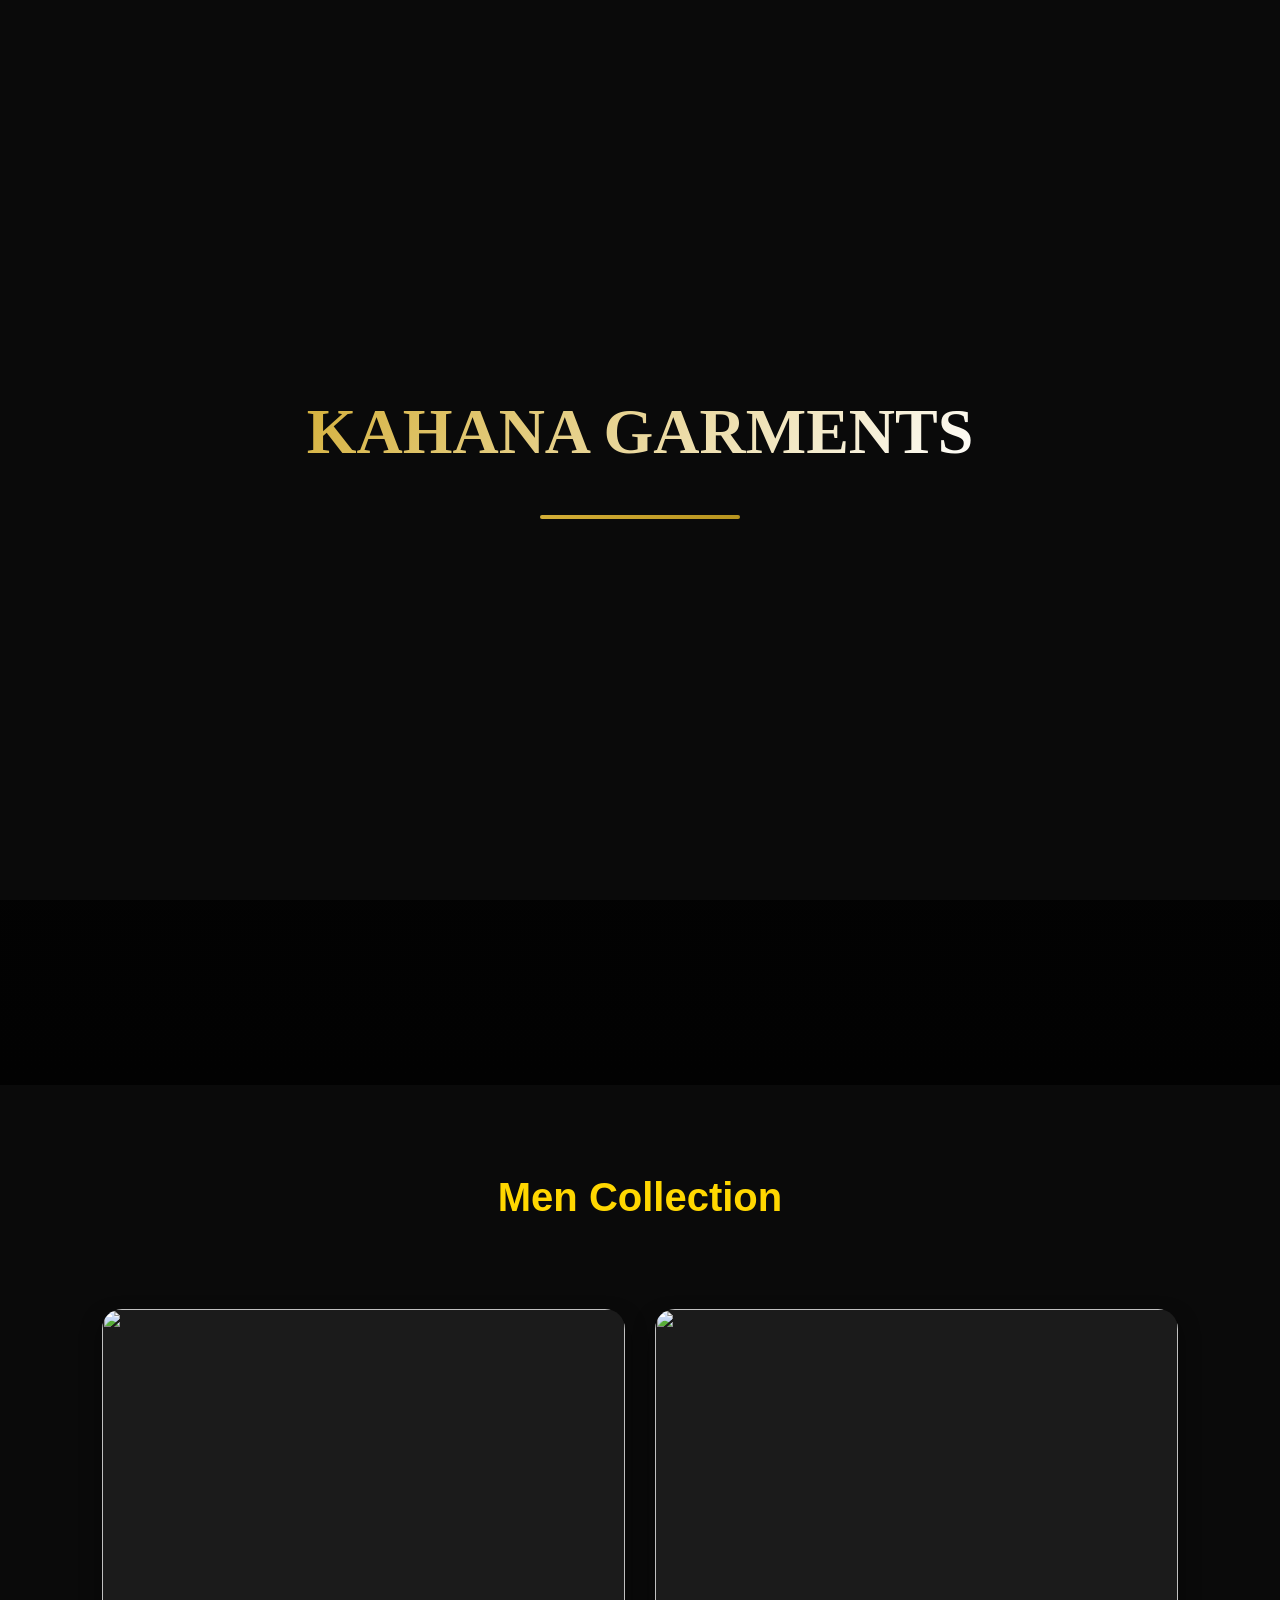
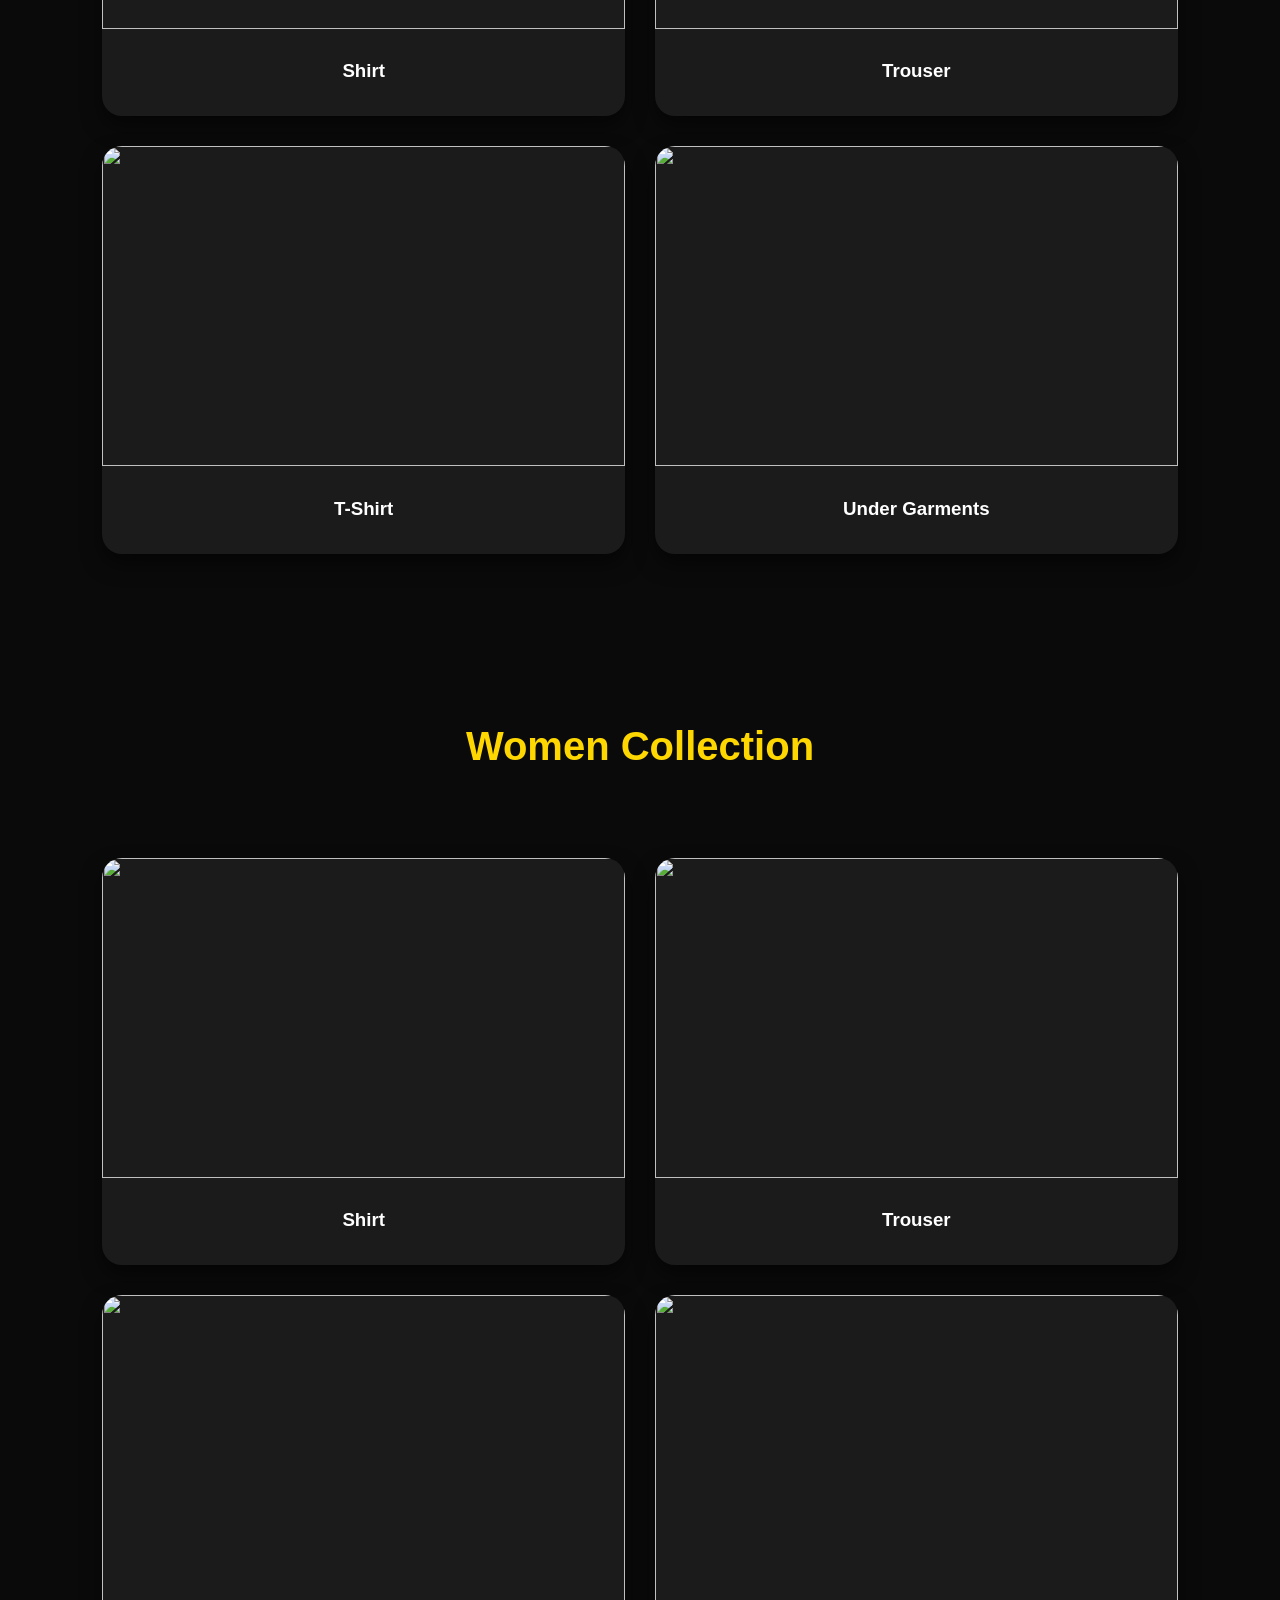
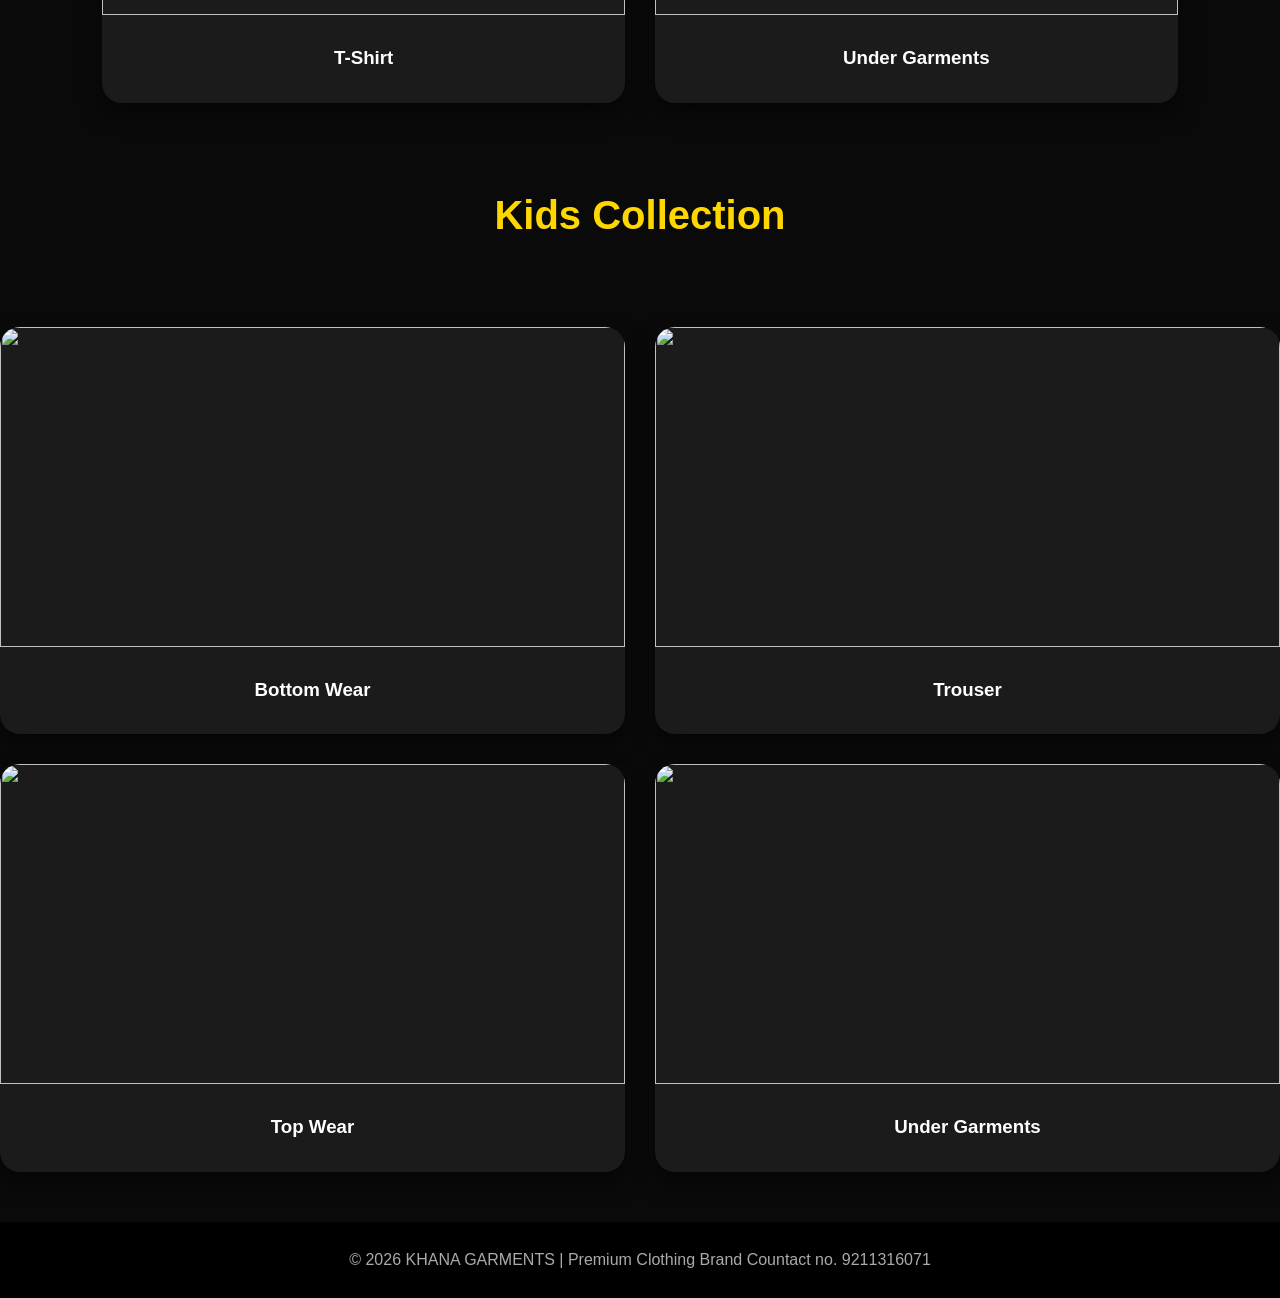
==== index.html @ f7c7c6df "Update index.html" ====
<!DOCTYPE html>
<html>
<head>
    <title>Dark Premium Fashion Store</title>
    <link rel="stylesheet" href="style.css">
</head>
<body>
    <div class="loader">
        <div class="loader-content">
            <div class="loader-logo">KAHANA GARMENTS</div>
            <div class="loader-bar">
                <div class="loader-progress"></div>
            </div>
        </div>
    </div>
    <header class="header">
        <div class="logo">KHANA GARMENTS</div>
        <nav>
            <a href="#">Home</a>
            <a href="#">Kids</a>
            <a href="#" onclick="scrollToMenProducts()">Men</a>
            <a href="#" onclick="scrollToWomenProducts()">Women</a>
            <a href="#" onclick="scrollTofooter()">Contact</a>
        </nav>
    </header>
    
    <section class="hero">
        <h1>Dark Premium Fashion</h1>
        <p>Modern Style • Luxury Feel • Trending Collection</p>
        <button onclick="scrollToMenProducts()">Shop Now</button>
    </section>
    
    <section class="Men products" id="Men products">
        <h2 class="title">Men Collection</h2>
        
        <div class="grid">
            
            <div class="mencard">
                <div class="card">
                    <a href="menproduct.html"><img src="https://images.unsplash.com/photo-1515886657613-9f3515b0c78f"></a>
                    <div class="card-content">
                        <h3>Shirt</h3>
                    </div>
                </div>

                <div class="card">
                    <img src="https://images.unsplash.com/photo-1496747611176-843222e1e57c">
                    <div class="card-content">
                        <h3>T-Shirt</h3>
                    </div>
                </div>
            </div>
            <div class="mencard">
                <div class="card">
                    <img src="https://images.unsplash.com/photo-1521572267360-ee0c2909d518">
                    <div class="card-content">
                        <h3>Trouser</h3>
                    </div>
                </div>

                <div class="card">
                    <img src="https://images.unsplash.com/photo-1541099649105-f69ad21f3246">
                    <div class="card-content">
                        <h3>Under Garments</h3>
                    </div>
                </div>
            </div>
        </div>
    </section>

    <section class="Women products" id="Women products">
        <h2 class="title">Women Collection</h2>
        
        <div class="grid">
            
            <div class="mencard">
                <div class="card">
                    <a href="men t-shirt.html"><img src="https://images.unsplash.com/photo-1515886657613-9f3515b0c78f"></a>
                    <div class="card-content">
                        <h3>Shirt</h3>
                    </div>
                </div>

                <div class="card">
                    <img src="https://images.unsplash.com/photo-1496747611176-843222e1e57c">
                    <div class="card-content">
                        <h3>T-Shirt</h3>
                    </div>
                </div>
            </div>
            <div class="mencard">
                <div class="card">
                    <img src="https://images.unsplash.com/photo-1521572267360-ee0c2909d518">
                    <div class="card-content">
                        <h3>Trouser</h3>
                    </div>
                </div>

                <div class="card">
                    <img src="https://images.unsplash.com/photo-1541099649105-f69ad21f3246">
                    <div class="card-content">
                        <h3>Under Garments</h3>
                    </div>
                </div>
            </div>
        </div>
    </section>
    <section class="Kids Products" id="Kids Products">
        <h2 class="title">Kids Collection</h2>
            
        <div class="grid">
            <div class="mencard">
                <div class="card">
                    <a href="men t-shirt.html">
                        <img src="https://images.unsplash.com/photo-1515886657613-9f3515b0c78f"></a>
                    <div class="card-content">
                        <h3>Bottom Wear</h3>
                    </div>
                </div>

                <div class="card">
                    <img src="https://images.unsplash.com/photo-1496747611176-843222e1e57c">
                    <div class="card-content">
                        <h3>Top Wear</h3>
                    </div>
                </div>
            </div>
            <div class="mencard">
                <div class="card">
                    <img src="https://images.unsplash.com/photo-1521572267360-ee0c2909d518">
                    <div class="card-content">
                        <h3>Trouser</h3>
                    </div>
                </div>

                <div class="card">
                    <img src="https://images.unsplash.com/photo-1541099649105-f69ad21f3246">
                    <div class="card-content">
                        <h3>Under Garments</h3>
                    </div>
                </div>
            </div>
        </div>
    </section>
    <footer class="footer" id="footer">
            © 2026 KHANA GARMENTS | Premium Clothing Brand Countact no. 9211316071
    </footer>
    <script src="script.js"></script>
</body>
</html>
---- style.css ----
*{
    margin:0;
    padding:0;
    box-sizing:border-box;
    font-family: 'Segoe UI', sans-serif;
}

body{
    background:#0f0f0f;
    color:#fff;
    overflow-x:hidden;
}

:root {
    /* Dark Mode */
    --bg-primary: #0a0a0a;
    --bg-secondary: #1a1a1a;
    --bg-tertiary: #2a2a2a;
    --text-primary: #ffffff;
    --text-secondary: #b0b0b0;
    --accent-gold: #d4af37;
    --accent-gold-dark: #b8941f;
    --glass-bg: rgba(255, 255, 255, 0.05);
    --glass-border: rgba(255, 255, 255, 0.1);
    --shadow: 0 25px 50px -12px rgba(0, 0, 0, 0.5);
    --shadow-hover: 0 35px 60px -12px rgba(0, 0, 0, 0.7);

    /* Light Mode */
    /* --bg-primary-light: #ffffff;
        --bg-secondary-light: #f8f9fa;
        --text-primary-light: #0a0a0a;
        --text-secondary-light: #6c757d; */
}

body {
    background: #0f0f0f;
    color: #fff;
    overflow-x: hidden;
    font-family: 'Inter', sans-serif;
    line-height: 1.6;
    color: var(--text-primary);
    background: var(--bg-primary);
    overflow-x: hidden;
    scroll-behavior: smooth;
}

.loader {
    position: fixed;
    top: 0;
    left: 0;
    width: 100%;
    height: 100%;
    background: var(--bg-primary);
    display: flex;
    align-items: center;
    justify-content: center;
    z-index: 9999;
    transition: opacity 0.5s ease;
}

.loader-content {
    text-align: center;
}

.loader-logo {
    font-family: 'Playfair Display', serif;
    font-size: clamp(2rem, 5vw, 4rem);
    font-weight: 800;
    background: linear-gradient(135deg, var(--accent-gold), #ffffff);
    background-clip: text;
    -webkit-background-clip: text;
    -webkit-text-fill-color: transparent;
    margin-bottom: 2rem;
    animation: glow 2s ease-in-out infinite alternate;
}

.loader-bar {
    width: 200px;
    height: 4px;
    background: var(--glass-bg);
    margin: 0 auto;
    border-radius: 2px;
    overflow: hidden;
}

.loader-progress {
    height: 100%;
    background: linear-gradient(90deg, var(--accent-gold), var(--accent-gold-dark));
    width: 0%;
    animation: load 2s ease-in-out forwards;
}

@keyframes glow {
    from {
        filter: drop-shadow(0 0 10px var(--accent-gold));
    }

    to {
        filter: drop-shadow(0 0 20px var(--accent-gold));
    }
}

@keyframes load {
    to {
        width: 100%;
    }
}

/* Header */
header{
    background:rgba(0,0,0,0.8);
    padding:20px 8%;
    display:flex;
    justify-content:space-between;
    align-items:center;
    position:sticky;
    top:0;
    z-index:1000;
    backdrop-filter: blur(10px);
}

.header{
    display: flex;
    justify-content: space-between;
}
.logo{
    font-size:28px;
    font-weight:bold;
    color:#ffd700;
    letter-spacing:2px;
    display: block;
}

nav a{
    color:#fff;
    text-decoration:none;
    margin-left:25px;
    transition:0.3s;
    font-size:17px;
    display: inline-flex;
}

nav a:hover{
    color:#ffd700;
}

/* Hero */
.hero{
    height:1000px;
    background:linear-gradient(rgba(0,0,0,.6),rgba(0,0,0,.8)),
    url('https://images.unsplash.com/photo-1515886657613-9f3515b0c78f?auto=format&fit=crop&w=1400&q=80') center/cover;
    display:flex;
    justify-content:center;
    align-items:center;
    text-align:center;
    flex-direction:column;
    animation:zoomBg 10s infinite alternate;
}

@keyframes zoomBg{
    from{background-size:100%;}
    to{background-size:110%;}
}

.hero h1{
    font-size:65px;
    color:#ffd700;
    animation:fadeDown 1.2s ease;
}

.hero p{
    margin-top:15px;
    font-size:22px;
    color:#ddd;
    animation:fadeUp 1.5s ease;
}

.hero button{
    margin-top:30px;
    padding:15px 35px;
    border:none;
    background:#ffd700;
    color:#000;
    font-size:18px;
    cursor:pointer;
    border-radius:30px;
    transition:0.3s;
}

.hero button:hover{
    transform:scale(1.08);
    background:#fff;
}

@keyframes fadeDown{
    from{opacity:0; transform:translateY(-50px);}
    to{opacity:1; transform:translateY(0);}
}

@keyframes fadeUp{
    from{opacity:0; transform:translateY(50px);}
    to{opacity:1; transform:translateY(0);}
}

/* Products */
.products{
    padding:80px 8%;
}

.title{
    text-align:center;
    font-size:40px;
    margin-bottom:50px;
    color:#ffd700;
}

.grid{
    display:grid;
    grid-template-columns:repeat(auto-fit,minmax(130px,1fr));
    gap:30px 30px;
}
.mencard{
    width: 100%;
}

.card{
    background:#1b1b1b;
    border-radius:20px;
    overflow:hidden;
    transition:0.4s;
    box-shadow:0 10px 20px rgba(0,0,0,.5);
    margin-top: 30px;
    width:100%;
}

.card:hover{
    transform:translateY(-12px);
}

.card img{
    width:100%;
    height:320px;
    object-fit:cover;
}

.card-content{
    padding:20px;
    text-align:center;
}

.card-content h3{
    margin-bottom:10px;
}

.price{
    color:#ffd700;
    font-size:22px;
    margin-bottom:15px;
}

.card button{
    padding:10px 25px;
    border:none;
    background:#ffd700;
    color:#000;
    cursor:pointer;
    border-radius:25px;
    transition:0.3s;
}

.card button:hover{
    background:#fff;
}

/* Footer */
footer{
    background:#000;
    padding:25px;
    text-align:center;
    margin-top:50px;
    color:#aaa;
}
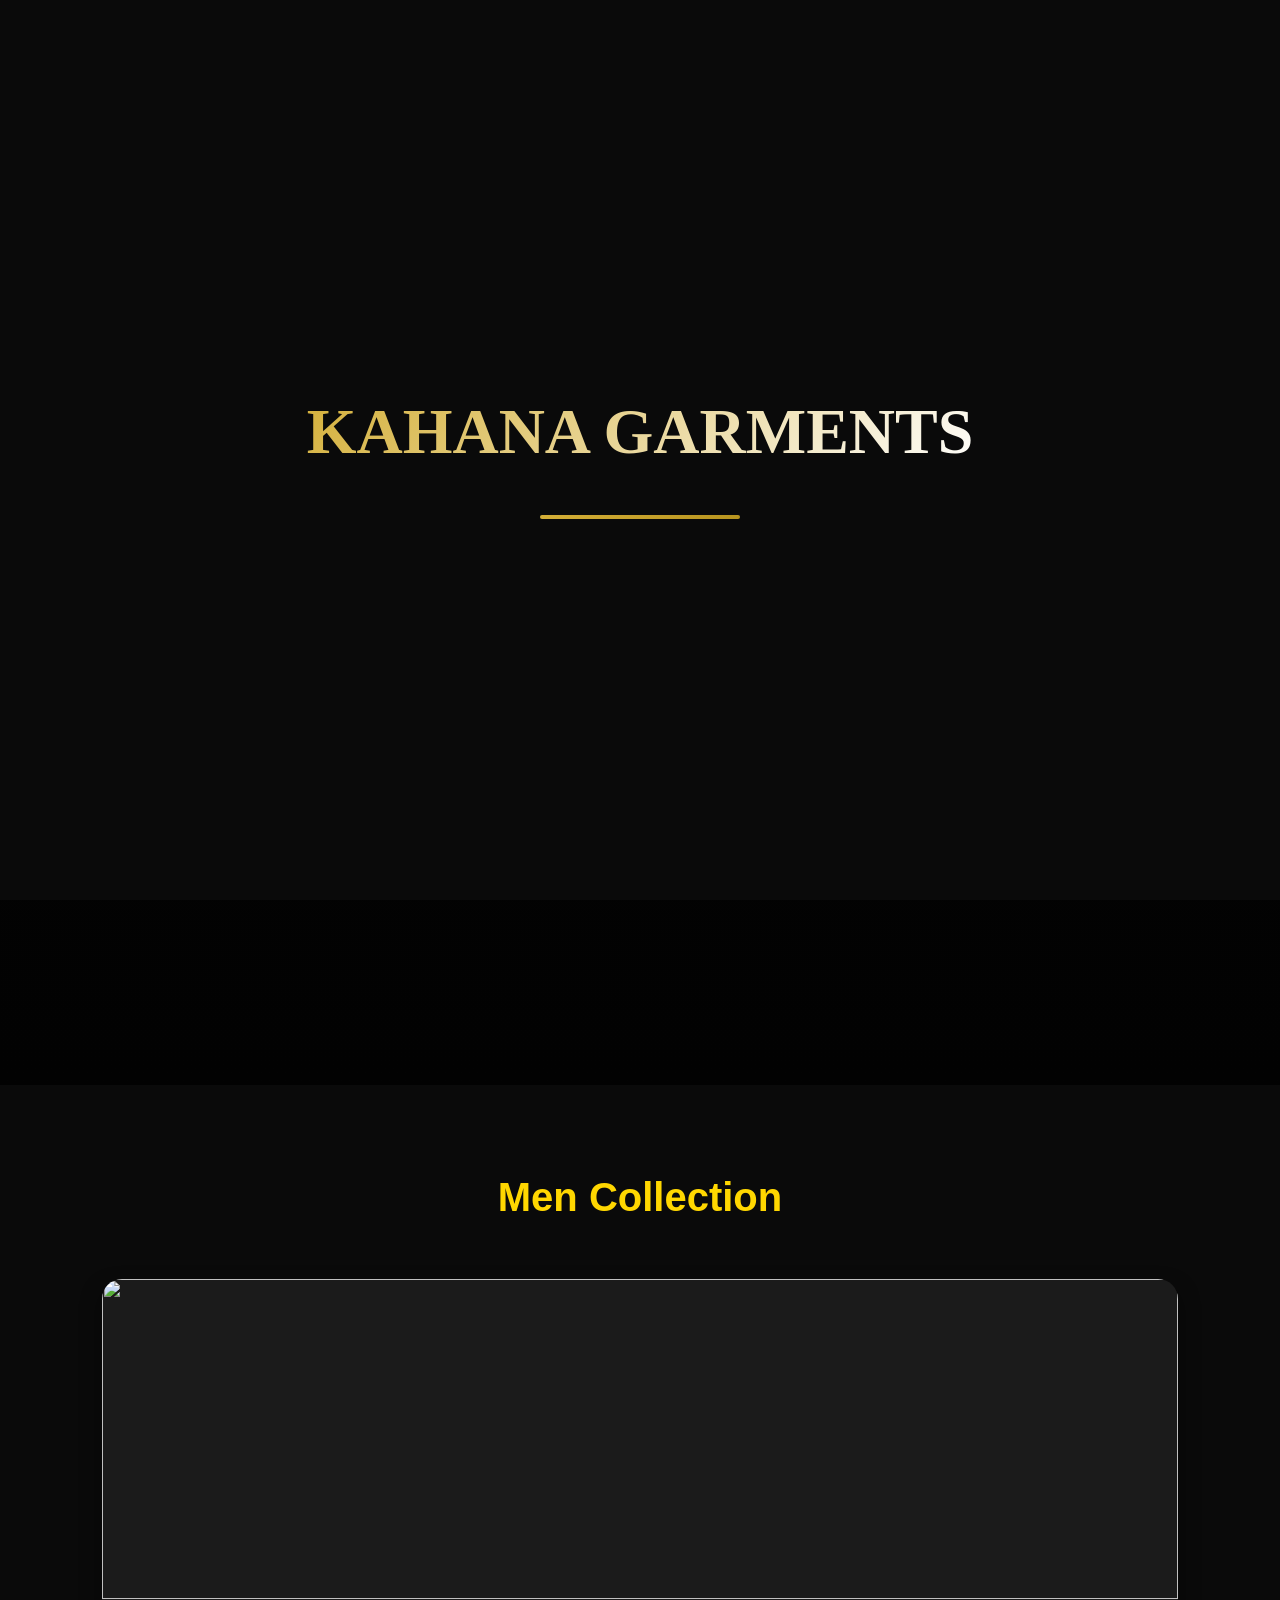
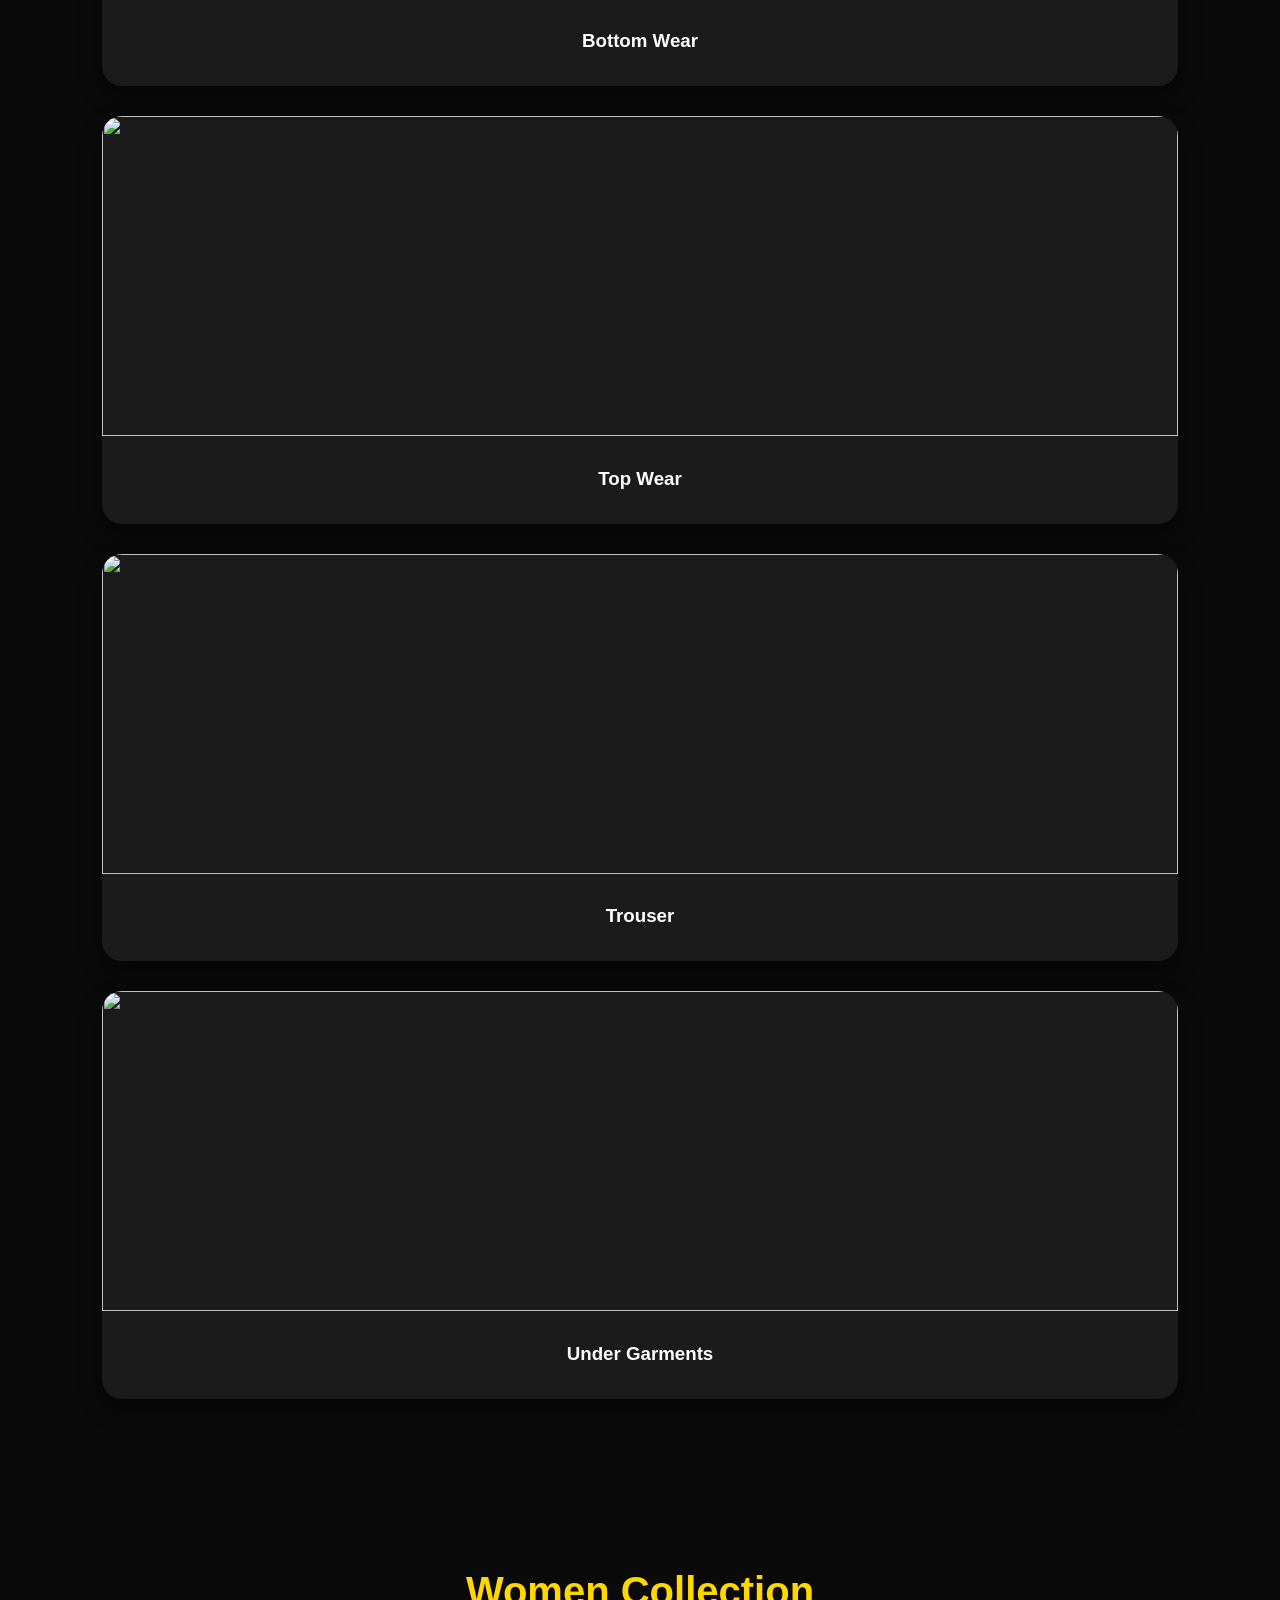
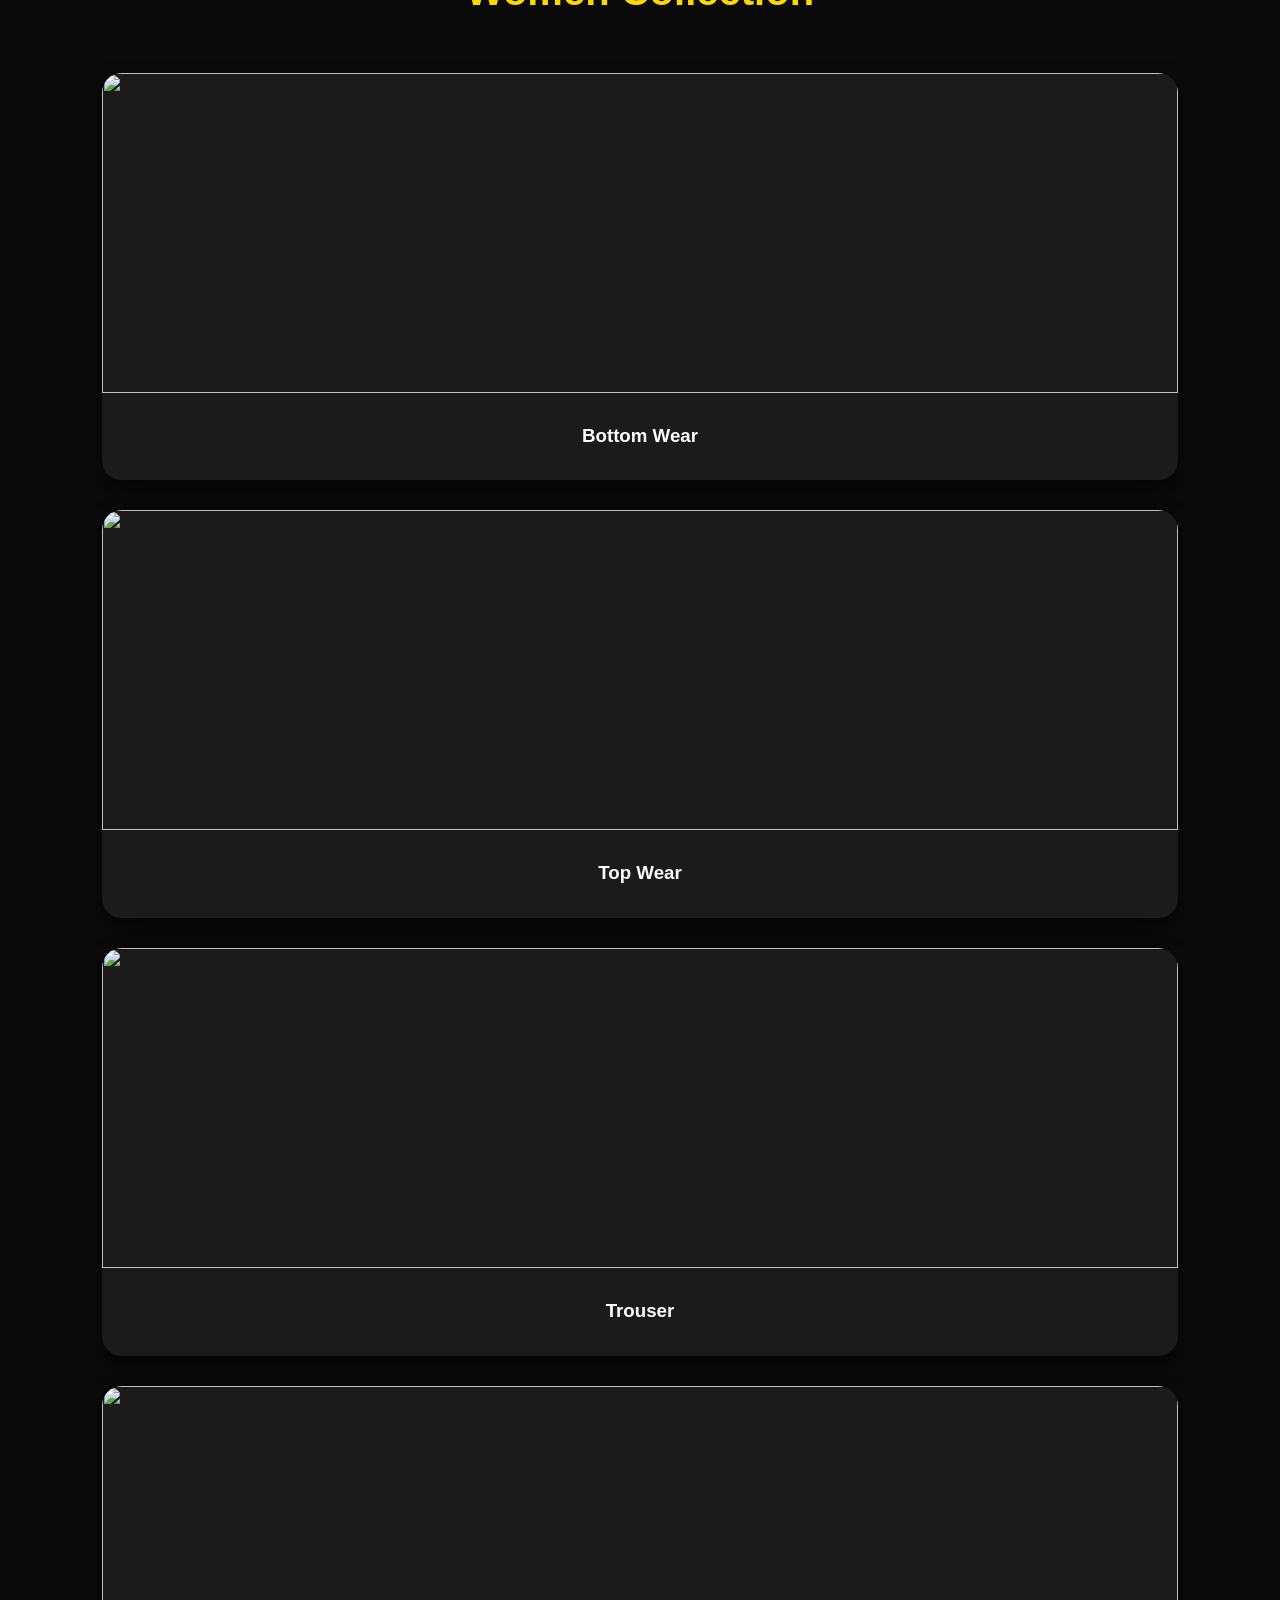
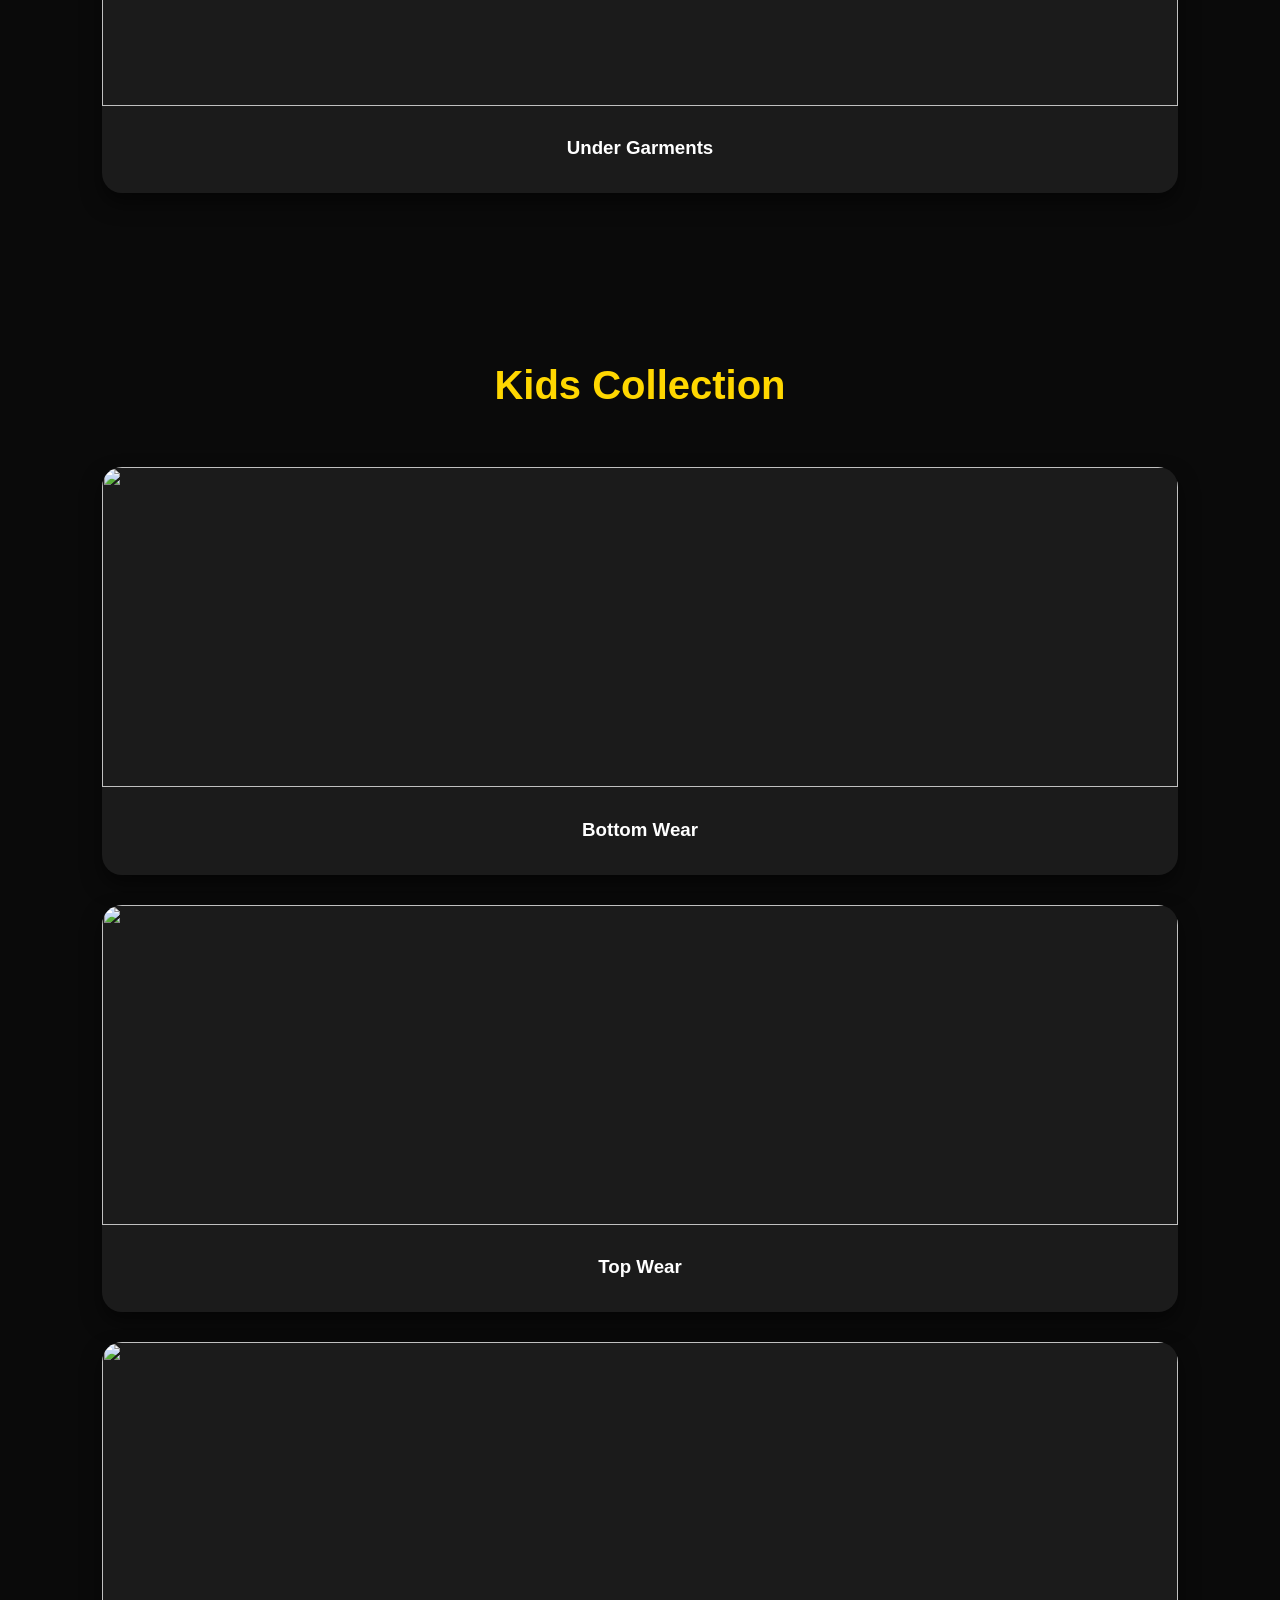
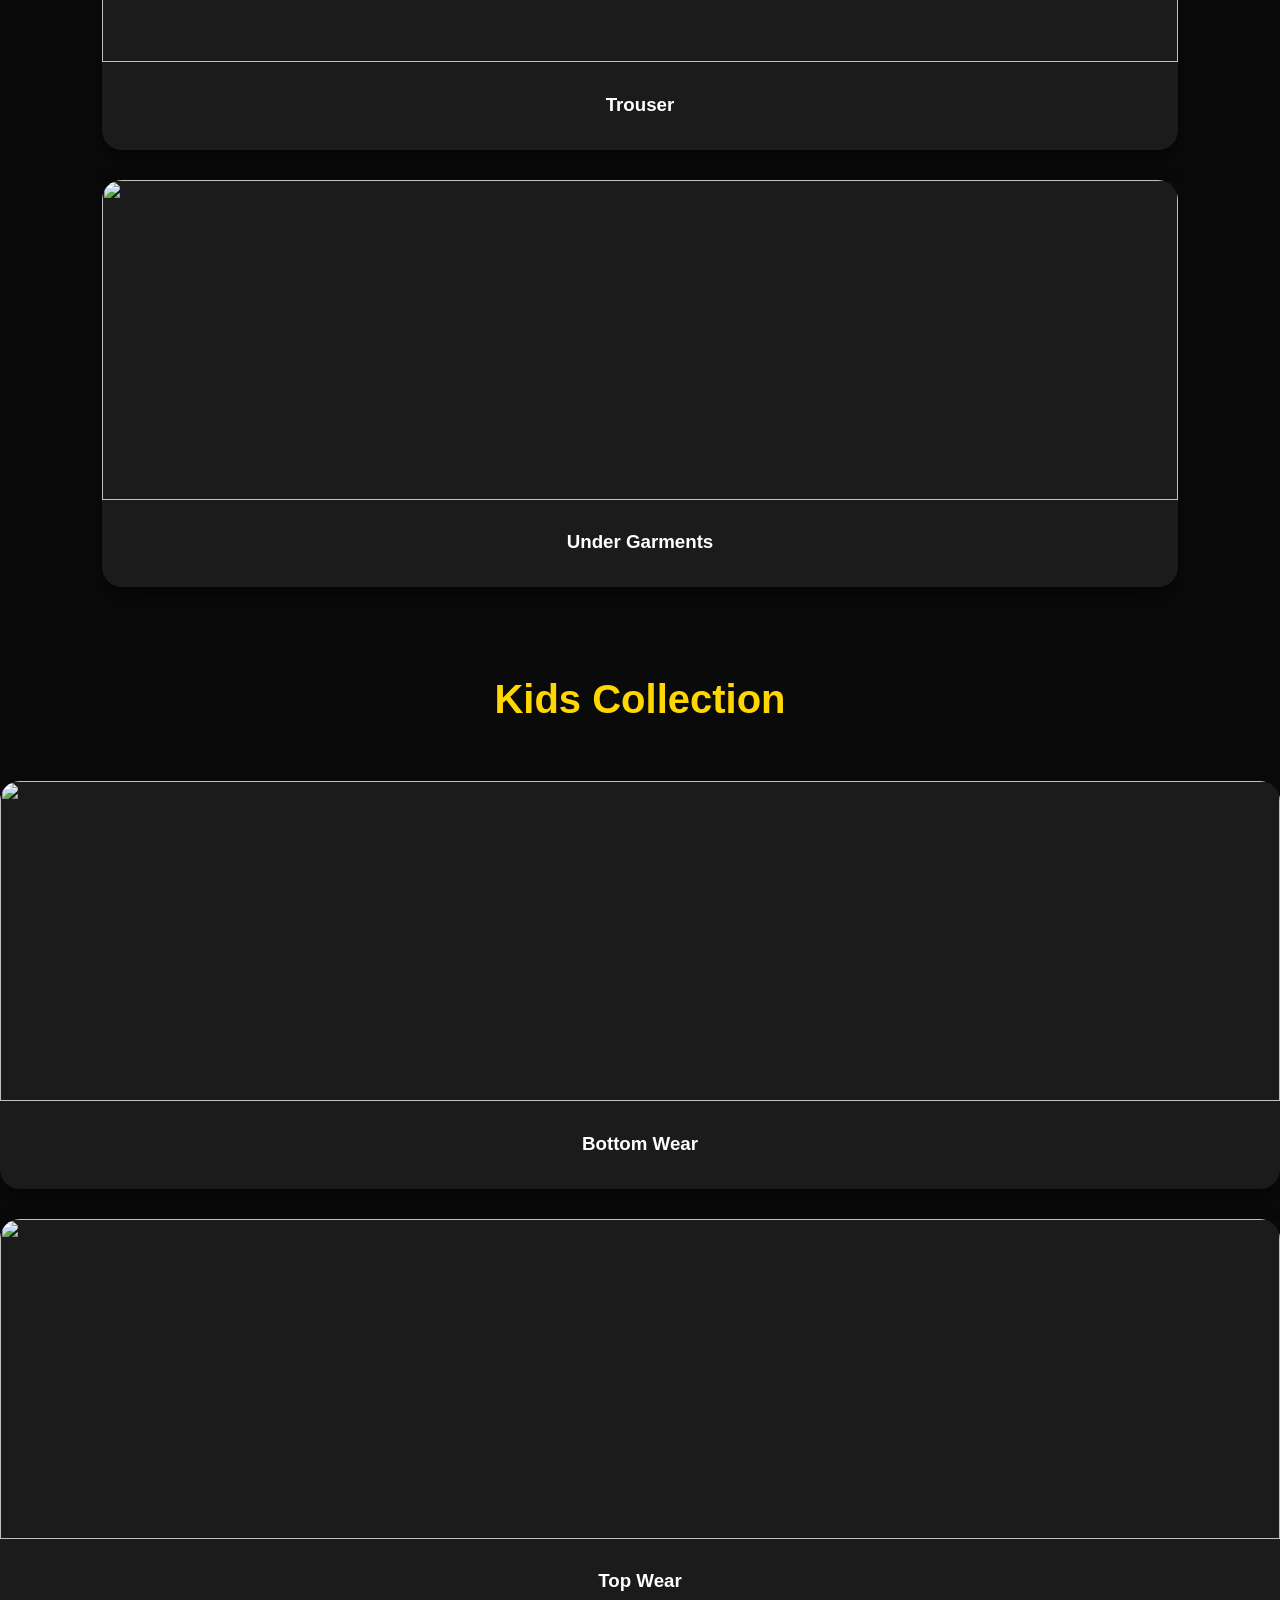
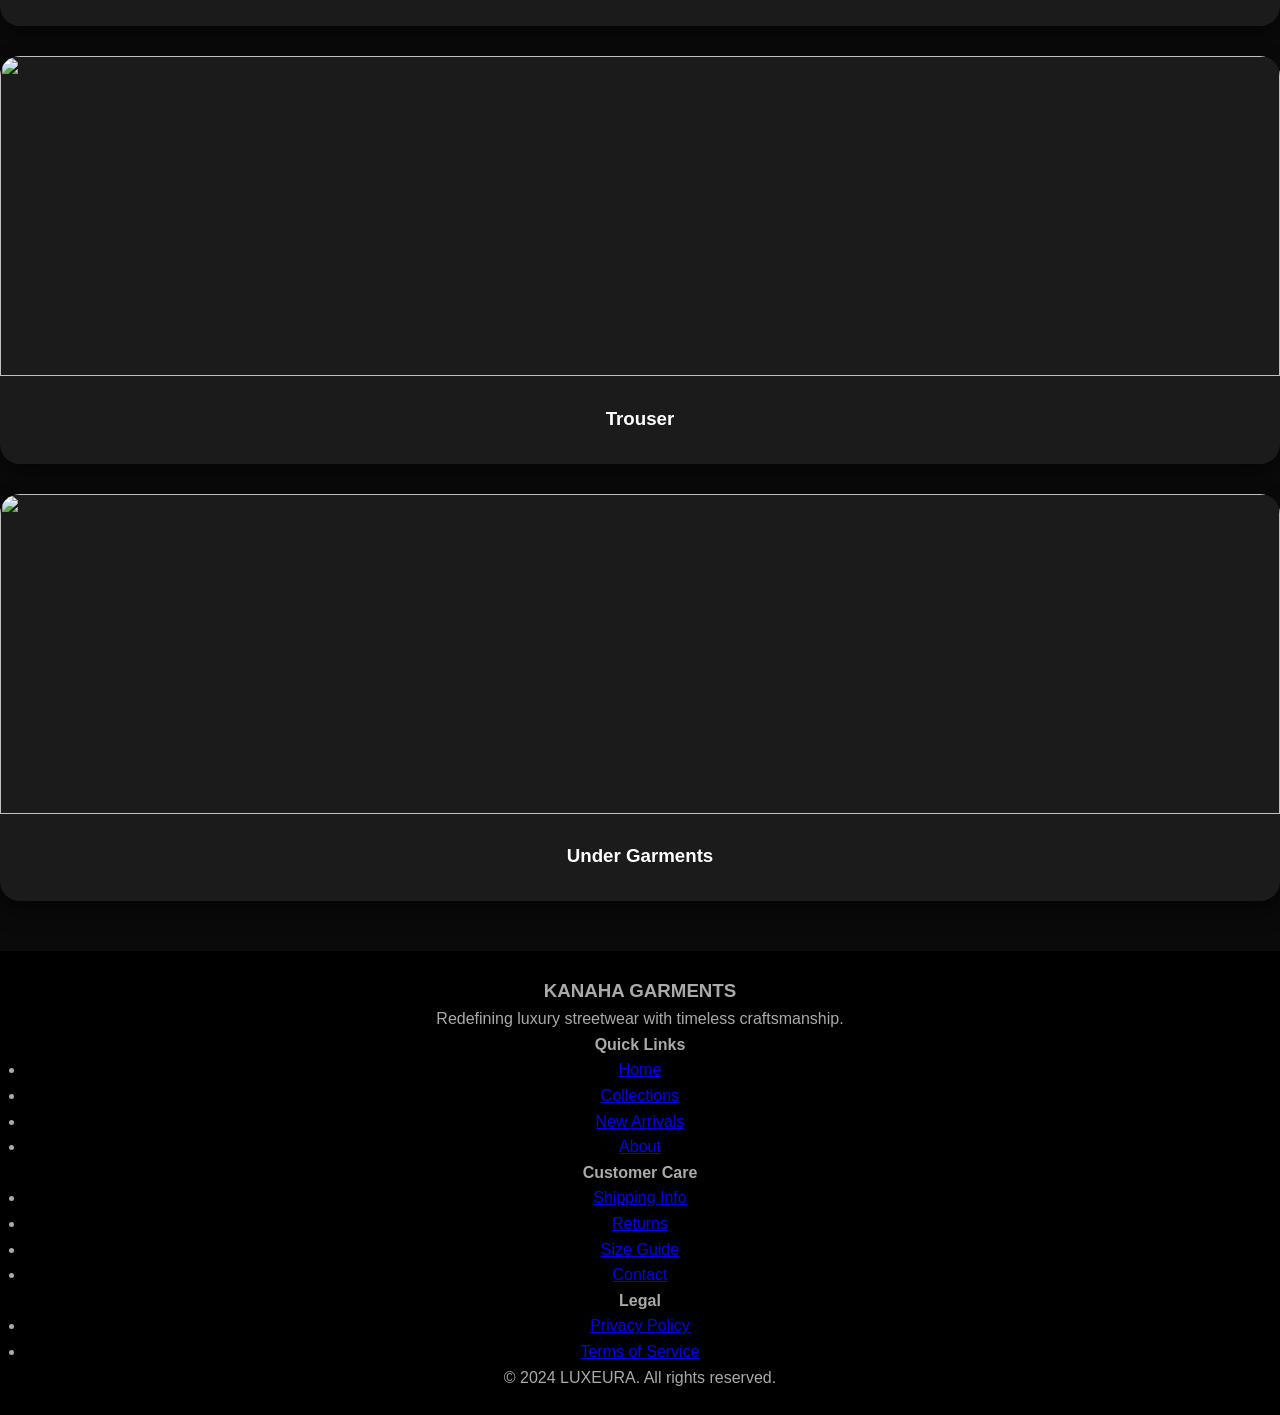
==== commit 74284010: "Refactor HTML structure and update content" ====
--- a/index.html
+++ b/index.html
@@ -16,11 +16,11 @@
     <header class="header">
         <div class="logo">KHANA GARMENTS</div>
         <nav>
-            <a href="#">Home</a>
-            <a href="#">Kids</a>
-            <a href="#" onclick="scrollToMenProducts()">Men</a>
-            <a href="#" onclick="scrollToWomenProducts()">Women</a>
-            <a href="#" onclick="scrollTofooter()">Contact</a>
+            <a href="#Home">Home</a>
+            <a href="#Men" onclick="scrollToMenProducts()">Men</a>
+            <a href="#Women" onclick="scrollToWomenProducts()">Women</a>
+            <a href="#Kids" onclick="scrollToKidsProducts()">Kids</a>
+            <a href="#Contact" onclick="">Contact</a>
         </nav>
     </header>
     
@@ -29,40 +29,35 @@
         <p>Modern Style • Luxury Feel • Trending Collection</p>
         <button onclick="scrollToMenProducts()">Shop Now</button>
     </section>
-    
-    <section class="Men products" id="Men products">
+
+        <section class="Men products" id="Men products">
         <h2 class="title">Men Collection</h2>
-        
-        <div class="grid">
-            
-            <div class="mencard">
-                <div class="card">
-                    <a href="menproduct.html"><img src="https://images.unsplash.com/photo-1515886657613-9f3515b0c78f"></a>
-                    <div class="card-content">
-                        <h3>Shirt</h3>
-                    </div>
-                </div>
-
-                <div class="card">
-                    <img src="https://images.unsplash.com/photo-1496747611176-843222e1e57c">
-                    <div class="card-content">
-                        <h3>T-Shirt</h3>
-                    </div>
-                </div>
-            </div>
-            <div class="mencard">
-                <div class="card">
-                    <img src="https://images.unsplash.com/photo-1521572267360-ee0c2909d518">
-                    <div class="card-content">
-                        <h3>Trouser</h3>
-                    </div>
-                </div>
-
-                <div class="card">
-                    <img src="https://images.unsplash.com/photo-1541099649105-f69ad21f3246">
-                    <div class="card-content">
-                        <h3>Under Garments</h3>
-                    </div>
+
+        <div class="mencard">
+            <div class="card">
+                <a href="menproduct.html"><img src="https://images.unsplash.com/photo-1515886657613-9f3515b0c78f"></a>
+                <div class="card-content">
+                    <h3>Bottom Wear</h3>
+                </div>
+            </div>
+
+            <div class="card">
+                <img src="https://images.unsplash.com/photo-1496747611176-843222e1e57c">
+                <div class="card-content">
+                    <h3>Top Wear</h3>
+                </div>
+            </div>
+            <div class="card">
+                <img src="https://images.unsplash.com/photo-1521572267360-ee0c2909d518">
+                <div class="card-content">
+                    <h3>Trouser</h3>
+                </div>
+            </div>
+
+            <div class="card">
+                <img src="https://images.unsplash.com/photo-1541099649105-f69ad21f3246">
+                <div class="card-content">
+                    <h3>Under Garments</h3>
                 </div>
             </div>
         </div>
@@ -70,80 +65,145 @@
 
     <section class="Women products" id="Women products">
         <h2 class="title">Women Collection</h2>
-        
-        <div class="grid">
-            
-            <div class="mencard">
-                <div class="card">
-                    <a href="men t-shirt.html"><img src="https://images.unsplash.com/photo-1515886657613-9f3515b0c78f"></a>
-                    <div class="card-content">
-                        <h3>Shirt</h3>
-                    </div>
-                </div>
-
-                <div class="card">
-                    <img src="https://images.unsplash.com/photo-1496747611176-843222e1e57c">
-                    <div class="card-content">
-                        <h3>T-Shirt</h3>
-                    </div>
-                </div>
-            </div>
-            <div class="mencard">
-                <div class="card">
-                    <img src="https://images.unsplash.com/photo-1521572267360-ee0c2909d518">
-                    <div class="card-content">
-                        <h3>Trouser</h3>
-                    </div>
-                </div>
-
-                <div class="card">
-                    <img src="https://images.unsplash.com/photo-1541099649105-f69ad21f3246">
-                    <div class="card-content">
-                        <h3>Under Garments</h3>
-                    </div>
-                </div>
-            </div>
-        </div>
-    </section>
+
+        <div class="mencard">
+            <div class="card">
+                <a href="men t-shirt.html"><img src="https://images.unsplash.com/photo-1515886657613-9f3515b0c78f"></a>
+                <div class="card-content">
+                    <h3>Bottom Wear</h3>
+                </div>
+            </div>
+
+            <div class="card">
+                <img src="https://images.unsplash.com/photo-1496747611176-843222e1e57c">
+                <div class="card-content">
+                    <h3>Top Wear</h3>
+                </div>
+            </div>
+            <div class="card">
+                <img src="https://images.unsplash.com/photo-1521572267360-ee0c2909d518">
+                <div class="card-content">
+                    <h3>Trouser</h3>
+                </div>
+            </div>
+
+            <div class="card">
+                <img src="https://images.unsplash.com/photo-1541099649105-f69ad21f3246">
+                <div class="card-content">
+                    <h3>Under Garments</h3>
+                </div>
+            </div>
+        </div>
+    </section>
+
+    <section class="Kids products" id="Kids products">
+        <h2 class="title">Kids Collection</h2>
+
+        <div class="mencard">
+            <div class="card">
+                <a href="men t-shirt.html"><img src="https://images.unsplash.com/photo-1515886657613-9f3515b0c78f"></a>
+                <div class="card-content">
+                    <h3>Bottom Wear</h3>
+                </div>
+            </div>
+
+            <div class="card">
+                <img src="https://images.unsplash.com/photo-1496747611176-843222e1e57c">
+                <div class="card-content">
+                    <h3>Top Wear</h3>
+                </div>
+            </div>
+            <div class="card">
+                <img src="https://images.unsplash.com/photo-1521572267360-ee0c2909d518">
+                <div class="card-content">
+                    <h3>Trouser</h3>
+                </div>
+            </div>
+
+            <div class="card">
+                <img src="https://images.unsplash.com/photo-1541099649105-f69ad21f3246">
+                <div class="card-content">
+                    <h3>Under Garments</h3>
+                </div>
+            </div>
+        </div>
+    </section>
+
     <section class="Kids Products" id="Kids Products">
         <h2 class="title">Kids Collection</h2>
-            
-        <div class="grid">
-            <div class="mencard">
-                <div class="card">
-                    <a href="men t-shirt.html">
-                        <img src="https://images.unsplash.com/photo-1515886657613-9f3515b0c78f"></a>
-                    <div class="card-content">
-                        <h3>Bottom Wear</h3>
+
+        <div class="mencard">
+            <div class="card">
+                <a href="men t-shirt.html"><img src="https://images.unsplash.com/photo-1515886657613-9f3515b0c78f"></a>
+                <div class="card-content">
+                    <h3>Bottom Wear</h3>
+                </div>
+            </div>
+
+            <div class="card">
+                <img src="https://images.unsplash.com/photo-1496747611176-843222e1e57c">
+                <div class="card-content">
+                    <h3>Top Wear</h3>
+                </div>
+            </div>
+            <div class="card">
+                <img src="https://images.unsplash.com/photo-1521572267360-ee0c2909d518">
+                <div class="card-content">
+                    <h3>Trouser</h3>
+                </div>
+            </div>
+
+            <div class="card">
+                <img src="https://images.unsplash.com/photo-1541099649105-f69ad21f3246">
+                <div class="card-content">
+                    <h3>Under Garments</h3>
+                </div>
+            </div>
+        </div>
+    </section>
+
+    <footer class="footer">
+        <div class="container">
+            <div class="footer-content">
+                <div class="footer-section">
+                    <h3>KANAHA GARMENTS</h3>
+                    <p>Redefining luxury streetwear with timeless craftsmanship.</p>
+                    <div class="social-links">
+                        <a href="#"><i class="fi fi-brands-instagram"></i></a>
+                        <a href="#"><i class="fab fa-twitter"></i></a>
+                        <a href="#"><i class="fab fa-facebook"></i></a>
                     </div>
                 </div>
-
-                <div class="card">
-                    <img src="https://images.unsplash.com/photo-1496747611176-843222e1e57c">
-                    <div class="card-content">
-                        <h3>Top Wear</h3>
-                    </div>
-                </div>
-            </div>
-            <div class="mencard">
-                <div class="card">
-                    <img src="https://images.unsplash.com/photo-1521572267360-ee0c2909d518">
-                    <div class="card-content">
-                        <h3>Trouser</h3>
-                    </div>
-                </div>
-
-                <div class="card">
-                    <img src="https://images.unsplash.com/photo-1541099649105-f69ad21f3246">
-                    <div class="card-content">
-                        <h3>Under Garments</h3>
-                    </div>
-                </div>
-            </div>
-        </div>
-    </section>
-    <footer class="footer" id="footer">
-            © 2026 KHANA GARMENTS | Premium Clothing Brand Countact no. 9211316071
+                <div class="footer-section">
+                    <h4>Quick Links</h4>
+                    <ul>
+                        <li><a href="#home">Home</a></li>
+                        <li><a href="#collections">Collections</a></li>
+                        <li><a href="#new-arrivals">New Arrivals</a></li>
+                        <li><a href="#about">About</a></li>
+                    </ul>
+                </div>
+                <div class="footer-section">
+                    <h4>Customer Care</h4>
+                    <ul>
+                        <li><a href="#">Shipping Info</a></li>
+                        <li><a href="#">Returns</a></li>
+                        <li><a href="#">Size Guide</a></li>
+                        <li><a href="#">Contact</a></li>
+                    </ul>
+                </div>
+                <div class="footer-section">
+                    <h4>Legal</h4>
+                    <ul>
+                        <li><a href="#">Privacy Policy</a></li>
+                        <li><a href="#">Terms of Service</a></li>
+                    </ul>
+                </div>
+            </div>
+            <div class="footer-bottom">
+                <p>&copy; 2024 LUXEURA. All rights reserved.</p>
+            </div>
+        </div>
     </footer>
     <script src="script.js"></script>
 </body>
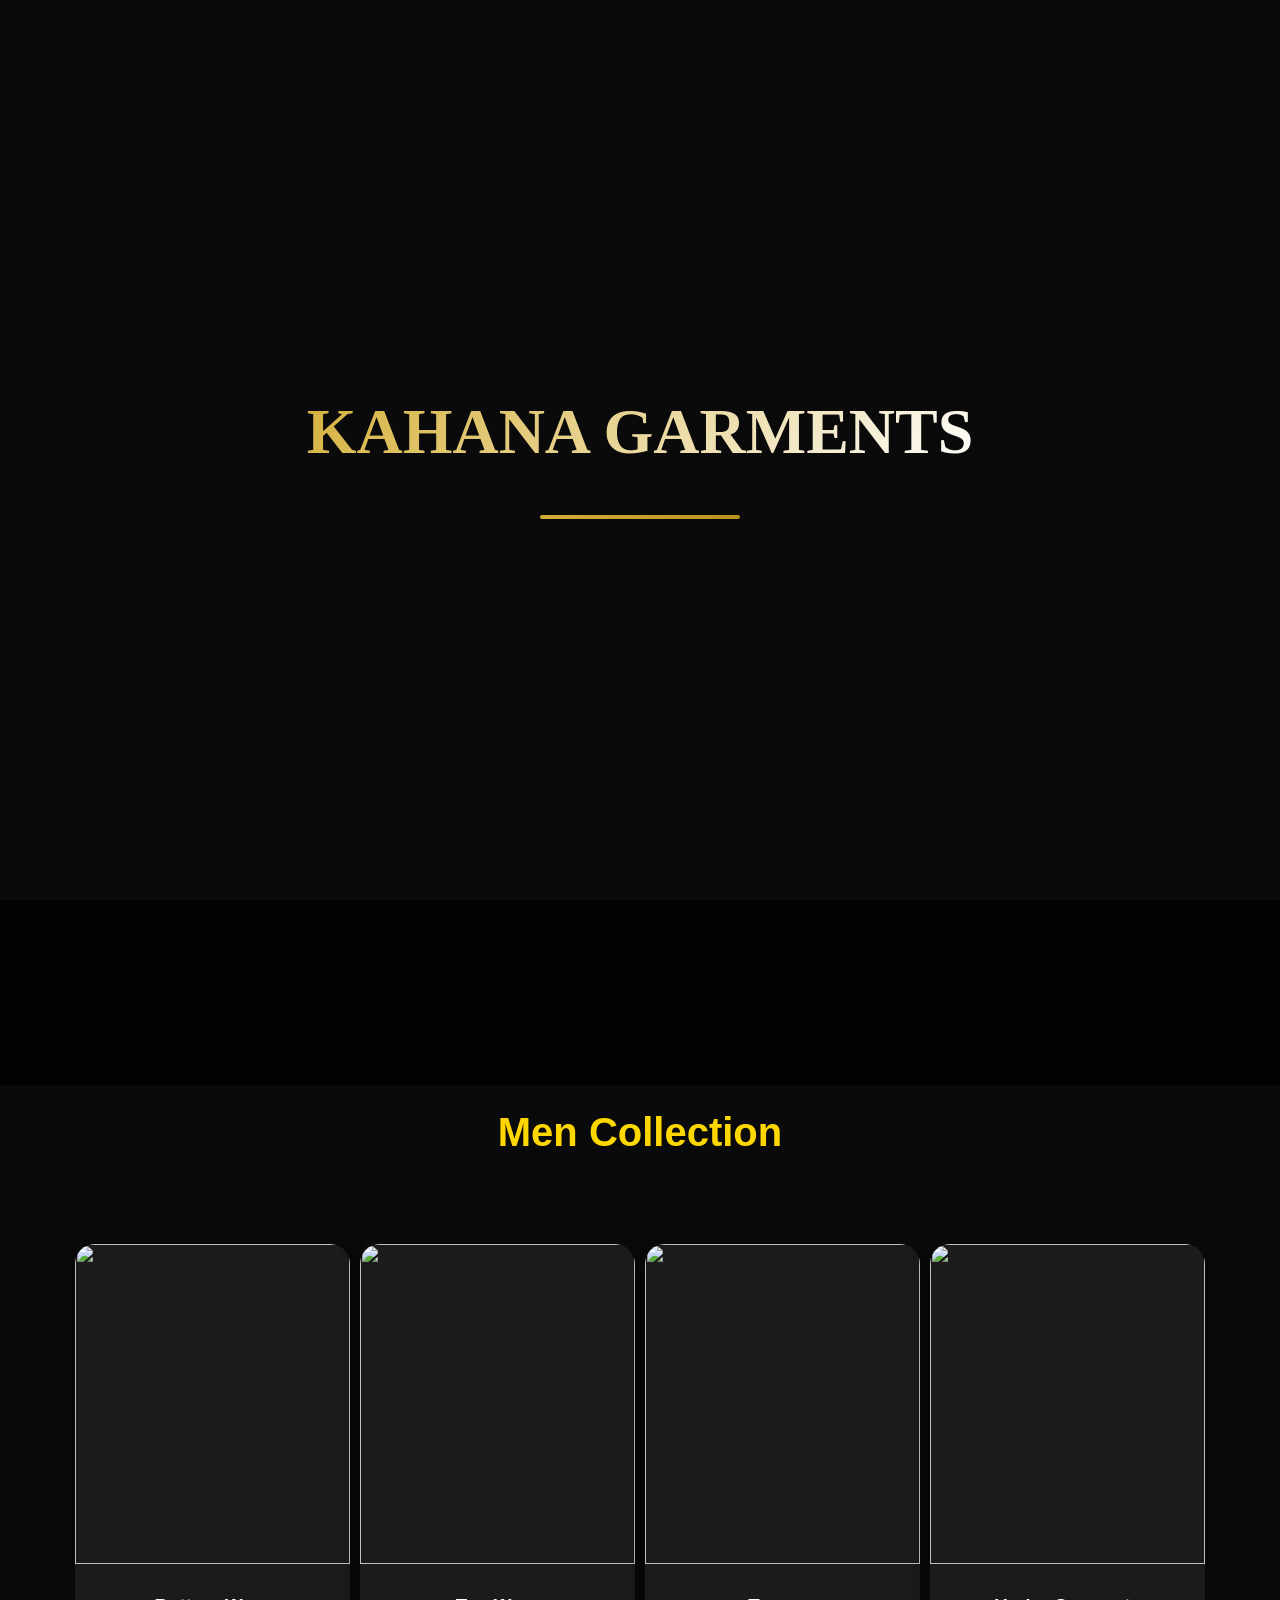
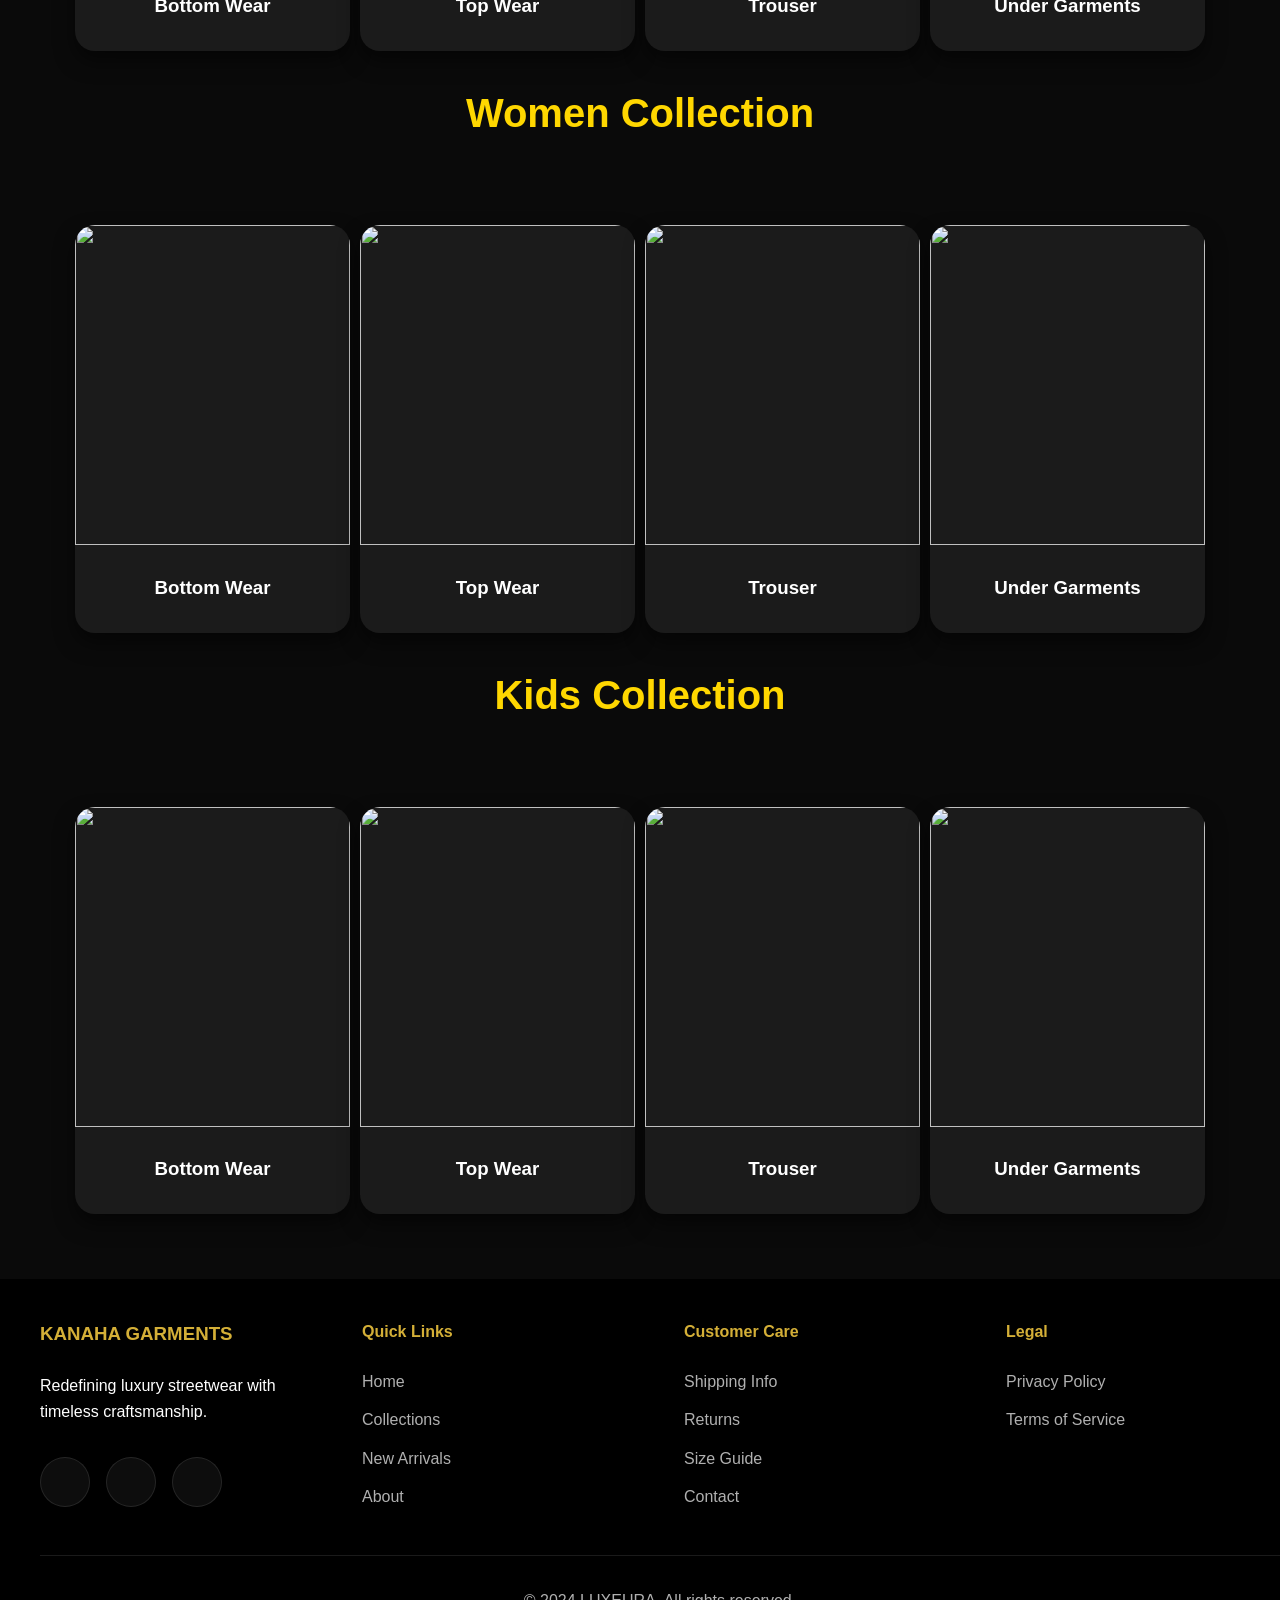
==== commit c344659b: "Fix HTML structure and content formatting" ====
--- a/index.html
+++ b/index.html
@@ -129,39 +129,6 @@
         </div>
     </section>
 
-    <section class="Kids Products" id="Kids Products">
-        <h2 class="title">Kids Collection</h2>
-
-        <div class="mencard">
-            <div class="card">
-                <a href="men t-shirt.html"><img src="https://images.unsplash.com/photo-1515886657613-9f3515b0c78f"></a>
-                <div class="card-content">
-                    <h3>Bottom Wear</h3>
-                </div>
-            </div>
-
-            <div class="card">
-                <img src="https://images.unsplash.com/photo-1496747611176-843222e1e57c">
-                <div class="card-content">
-                    <h3>Top Wear</h3>
-                </div>
-            </div>
-            <div class="card">
-                <img src="https://images.unsplash.com/photo-1521572267360-ee0c2909d518">
-                <div class="card-content">
-                    <h3>Trouser</h3>
-                </div>
-            </div>
-
-            <div class="card">
-                <img src="https://images.unsplash.com/photo-1541099649105-f69ad21f3246">
-                <div class="card-content">
-                    <h3>Under Garments</h3>
-                </div>
-            </div>
-        </div>
-    </section>
-
     <footer class="footer">
         <div class="container">
             <div class="footer-content">
--- a/style.css
+++ b/style.css
@@ -107,7 +107,7 @@
 }
 
 /* Header */
-header{
+.header{
     background:rgba(0,0,0,0.8);
     padding:20px 8%;
     display:flex;
@@ -119,10 +119,6 @@
     backdrop-filter: blur(10px);
 }
 
-.header{
-    display: flex;
-    justify-content: space-between;
-}
 .logo{
     font-size:28px;
     font-weight:bold;
@@ -203,80 +199,145 @@
 }
 
 /* Products */
-.products{
-    padding:80px 8%;
-}
-
-.title{
-    text-align:center;
-    font-size:40px;
-    margin-bottom:50px;
-    color:#ffd700;
-}
-
-.grid{
-    display:grid;
-    grid-template-columns:repeat(auto-fit,minmax(130px,1fr));
-    gap:30px 30px;
-}
-.mencard{
+.products {
+    padding: 15px;
+}
+
+.title {
+    text-align: center;
+    font-size: 40px;
+    margin-bottom: 50px;
+    color: #ffd700;
+}
+
+
+.mencard {
+    display: flex;
     width: 100%;
-}
-
-.card{
-    background:#1b1b1b;
-    border-radius:20px;
-    overflow:hidden;
-    transition:0.4s;
-    box-shadow:0 10px 20px rgba(0,0,0,.5);
+    gap: 10px;
+    padding: 0px 60px 0px 60px;
+}
+
+.card {
+    flex-grow: 1;
+    background: #1b1b1b;
+    border-radius: 20px;
+    overflow: hidden;
+    transition: 0.4s;
+    box-shadow: 0 10px 20px rgba(0, 0, 0, .5);
     margin-top: 30px;
-    width:100%;
-}
-
-.card:hover{
-    transform:translateY(-12px);
-}
-
-.card img{
-    width:100%;
-    height:320px;
-    object-fit:cover;
-}
-
-.card-content{
-    padding:20px;
-    text-align:center;
-}
-
-.card-content h3{
-    margin-bottom:10px;
-}
-
-.price{
-    color:#ffd700;
-    font-size:22px;
-    margin-bottom:15px;
-}
-
-.card button{
-    padding:10px 25px;
-    border:none;
-    background:#ffd700;
-    color:#000;
-    cursor:pointer;
-    border-radius:25px;
-    transition:0.3s;
-}
-
-.card button:hover{
-    background:#fff;
+    width: 25%;
+}
+
+.card:hover {
+    transform: translateY(-12px);
+}
+
+.card img {
+    width: 100%;
+    height: 320px;
+    object-fit: cover;
+}
+
+.card-content {
+    padding: 20px;
+    text-align: center;
+}
+
+.card-content h3 {
+    margin-bottom: 10px;
+}
+
+.price {
+    color: #ffd700;
+    font-size: 22px;
+    margin-bottom: 15px;
+}
+
+.card button {
+    padding: 10px 25px;
+    border: none;
+    background: #ffd700;
+    color: #000;
+    cursor: pointer;
+    border-radius: 25px;
+    transition: 0.3s;
+}
+
+.card button:hover {
+    background: #fff;
+}
+
+/* social-links */
+
+.social-links {
+    display: flex;
+    gap: 1rem;
+    margin-top: 2rem;
+}
+
+.social-links a {
+    width: 50px;
+    height: 50px;
+    background: var(--glass-bg);
+    border: 1px solid var(--glass-border);
+    border-radius: 50%;
+    display: flex;
+    align-items: center;
+    justify-content: center;
+    color: var(--text-primary);
+    text-decoration: none;
+    transition: all 0.3s ease;
+    backdrop-filter: blur(10px);
+}
+
+.social-links a:hover {
+    background: var(--accent-gold);
+    color: var(--bg-primary);
+    transform: translateY(-3px);
 }
 
 /* Footer */
-footer{
-    background:#000;
-    padding:25px;
-    text-align:center;
-    margin-top:50px;
-    color:#aaa;
-}
+.footer {
+    margin-top: 50px;
+    background: #000;
+    padding: 40px 0px 0px 40px;
+}
+
+.footer-content {
+    display: grid;
+    grid-template-columns: repeat(auto-fit, minmax(250px, 1fr));
+    gap: 3rem;
+    margin-bottom: 2rem;
+}
+
+.footer-section h3,
+.footer-section h4 {
+    margin-bottom: 1.5rem;
+    color: var(--accent-gold);
+}
+
+.footer-section ul {
+    list-style: none;
+}
+
+.footer-section ul li {
+    margin-bottom: 0.8rem;
+}
+
+.footer-section ul li a {
+    color: var(--text-secondary);
+    text-decoration: none;
+    transition: color 0.3s ease;
+}
+
+.footer-section ul li a:hover {
+    color: var(--accent-gold);
+}
+
+.footer-bottom {
+    text-align: center;
+    padding-top: 2rem;
+    border-top: 1px solid var(--glass-border);
+    color: var(--text-secondary);
+}
